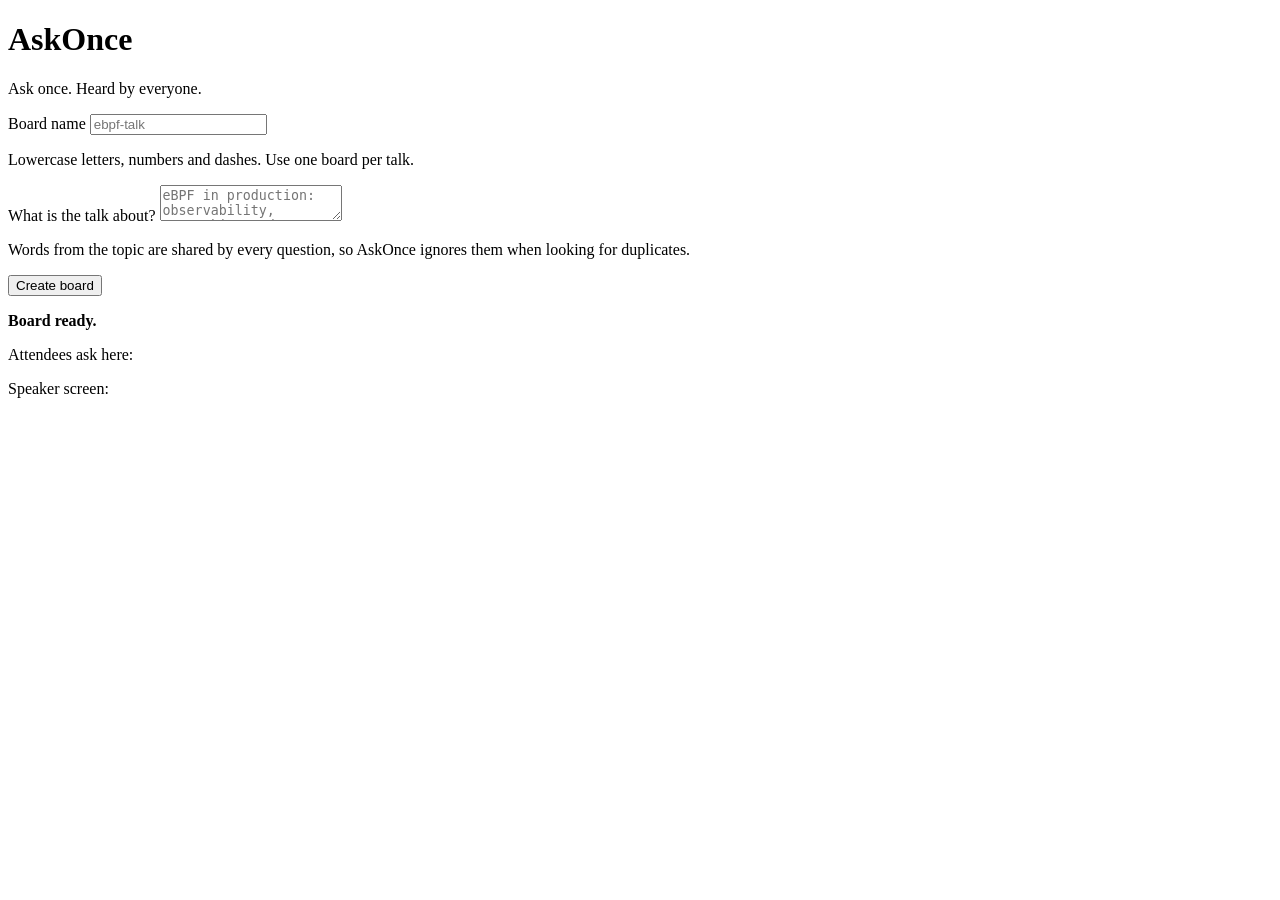
==== src/main/resources/static/index.html @ 6e835bf5 "feat: attendee ask page and live speaker board - index.html: create a board with its talk topic and " ====
<!doctype html>
<html lang="en">
<head>
  <meta charset="utf-8">
  <meta name="viewport" content="width=device-width, initial-scale=1">
  <title>AskOnce</title>
  <link rel="stylesheet" href="/css/askonce.css">
</head>
<body>
<main>
  <h1 class="brand">AskOnce</h1>
  <p class="tagline">Ask once. Heard by everyone.</p>

  <form id="create" class="card">
    <label for="board">Board name</label>
    <input id="board" required placeholder="ebpf-talk" pattern="[a-z0-9][a-z0-9-]{0,39}" autocomplete="off">
    <p class="hint">Lowercase letters, numbers and dashes. Use one board per talk.</p>

    <label for="topic">What is the talk about?</label>
    <textarea id="topic" required maxlength="1000"
              placeholder="eBPF in production: observability, networking and security in the Linux kernel"></textarea>
    <p class="hint">Words from the topic are shared by every question, so AskOnce ignores them when looking for duplicates.</p>

    <button type="submit">Create board</button>
    <p id="error" class="feedback hidden"></p>
  </form>

  <div id="links" class="card hidden">
    <p><strong>Board ready.</strong></p>
    <p>Attendees ask here: <a id="ask-link"></a></p>
    <p>Speaker screen: <a id="board-link"></a></p>
  </div>
</main>
<script src="/js/askonce.js"></script>
<script>
  const form = document.getElementById('create');
  form.addEventListener('submit', async (event) => {
    event.preventDefault();
    const board = document.getElementById('board').value.trim();
    const topic = document.getElementById('topic').value.trim();
    const error = document.getElementById('error');
    error.classList.add('hidden');
    try {
      await AskOnce.setTopic(board, topic);
      for (const [id, page] of [['ask-link', 'ask'], ['board-link', 'board']]) {
        const link = document.getElementById(id);
        link.href = `/${page}.html?board=${board}`;
        link.textContent = `${location.origin}/${page}.html?board=${board}`;
      }
      document.getElementById('links').classList.remove('hidden');
    } catch (e) {
      error.textContent = 'Could not create the board. Check the name and try again.';
      error.classList.remove('hidden');
    }
  });
</script>
</body>
</html>
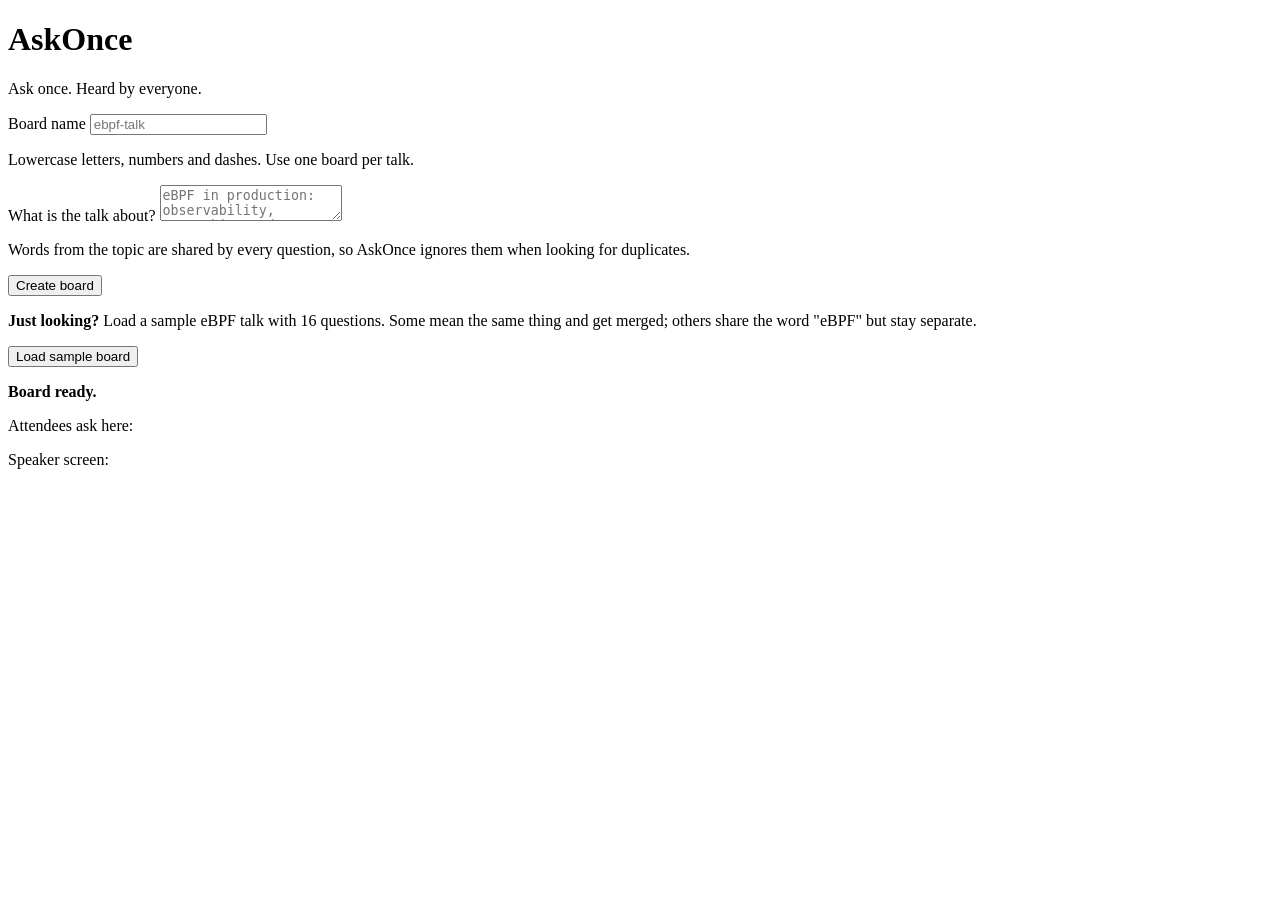
==== commit 3706f28e: "feat: sample board, board reset and no-cache static pages - "Load sample board" on the home page res" ====
--- a/src/main/resources/static/index.html
+++ b/src/main/resources/static/index.html
@@ -25,6 +25,13 @@
     <p id="error" class="feedback hidden"></p>
   </form>
 
+  <div class="card">
+    <p><strong>Just looking?</strong> Load a sample eBPF talk with 16 questions. Some mean the same thing and get merged;
+      others share the word "eBPF" but stay separate.</p>
+    <button id="sample" type="button" class="ghost">Load sample board</button>
+    <p id="sample-progress" class="hint hidden"></p>
+  </div>
+
   <div id="links" class="card hidden">
     <p><strong>Board ready.</strong></p>
     <p>Attendees ask here: <a id="ask-link"></a></p>
@@ -32,7 +39,41 @@
   </div>
 </main>
 <script src="/js/askonce.js"></script>
+<script src="/js/sample-questions.js"></script>
 <script>
+  function showLinks(board) {
+    for (const [id, page] of [['ask-link', 'ask'], ['board-link', 'board']]) {
+      const link = document.getElementById(id);
+      link.href = `/${page}.html?board=${board}`;
+      link.textContent = `${location.origin}/${page}.html?board=${board}`;
+    }
+    document.getElementById('links').classList.remove('hidden');
+  }
+
+  document.getElementById('sample').addEventListener('click', async (event) => {
+    const button = event.currentTarget;
+    const progress = document.getElementById('sample-progress');
+    const { board, topic, questions } = AskOnceSample;
+    button.disabled = true;
+    progress.classList.remove('hidden');
+    try {
+      progress.textContent = 'Resetting the sample board…';
+      await AskOnce.clear(board);
+      await AskOnce.setTopic(board, topic);
+      let merged = 0;
+      for (const [i, question] of questions.entries()) {
+        const result = await AskOnce.submit(board, question);
+        if (result.merged) merged++;
+        progress.textContent = `Asked ${i + 1} / ${questions.length} · ${merged} merged as duplicates`;
+      }
+      showLinks(board);
+    } catch {
+      progress.textContent = 'Could not load the sample board. Is the app connected to Elasticsearch?';
+    } finally {
+      button.disabled = false;
+    }
+  });
+
   const form = document.getElementById('create');
   form.addEventListener('submit', async (event) => {
     event.preventDefault();
@@ -42,12 +83,7 @@
     error.classList.add('hidden');
     try {
       await AskOnce.setTopic(board, topic);
-      for (const [id, page] of [['ask-link', 'ask'], ['board-link', 'board']]) {
-        const link = document.getElementById(id);
-        link.href = `/${page}.html?board=${board}`;
-        link.textContent = `${location.origin}/${page}.html?board=${board}`;
-      }
-      document.getElementById('links').classList.remove('hidden');
+      showLinks(board);
     } catch (e) {
       error.textContent = 'Could not create the board. Check the name and try again.';
       error.classList.remove('hidden');
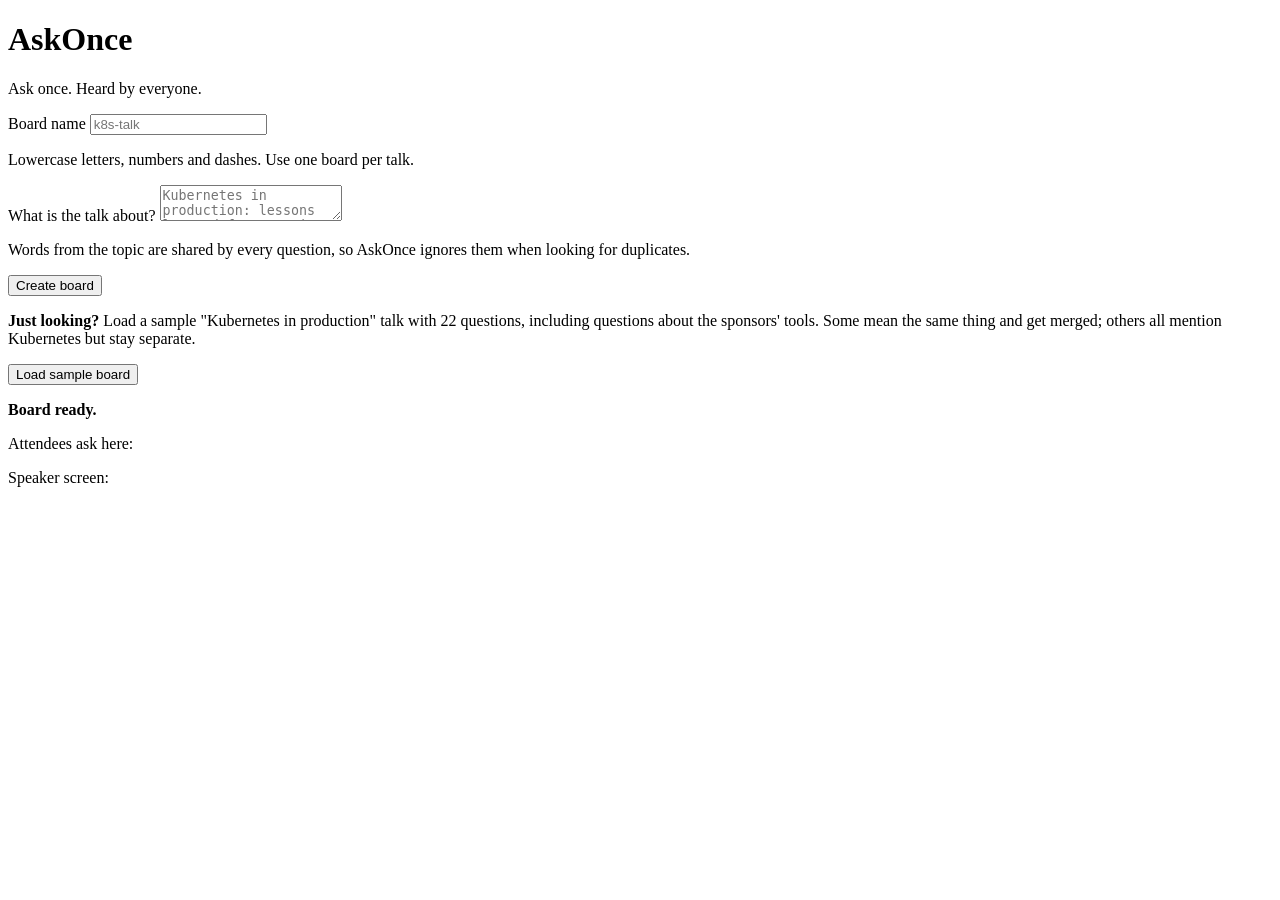
==== commit d727c402: "feat: demo talk is now "Kubernetes in production" with sponsor-tool questions - demo/questions.txt a" ====
--- a/src/main/resources/static/index.html
+++ b/src/main/resources/static/index.html
@@ -5,6 +5,7 @@
   <meta name="viewport" content="width=device-width, initial-scale=1">
   <title>AskOnce</title>
   <link rel="stylesheet" href="/css/askonce.css">
+  <script src="/js/rum.js"></script>
 </head>
 <body>
 <main>
@@ -13,12 +14,12 @@
 
   <form id="create" class="card">
     <label for="board">Board name</label>
-    <input id="board" required placeholder="ebpf-talk" pattern="[a-z0-9][a-z0-9-]{0,39}" autocomplete="off">
+    <input id="board" required placeholder="k8s-talk" pattern="[a-z0-9][a-z0-9-]{0,39}" autocomplete="off">
     <p class="hint">Lowercase letters, numbers and dashes. Use one board per talk.</p>
 
     <label for="topic">What is the talk about?</label>
     <textarea id="topic" required maxlength="1000"
-              placeholder="eBPF in production: observability, networking and security in the Linux kernel"></textarea>
+              placeholder="Kubernetes in production: lessons learned from running clusters at scale"></textarea>
     <p class="hint">Words from the topic are shared by every question, so AskOnce ignores them when looking for duplicates.</p>
 
     <button type="submit">Create board</button>
@@ -26,8 +27,8 @@
   </form>
 
   <div class="card">
-    <p><strong>Just looking?</strong> Load a sample eBPF talk with 16 questions. Some mean the same thing and get merged;
-      others share the word "eBPF" but stay separate.</p>
+    <p><strong>Just looking?</strong> Load a sample "Kubernetes in production" talk with 22 questions, including questions about
+      the sponsors' tools. Some mean the same thing and get merged; others all mention Kubernetes but stay separate.</p>
     <button id="sample" type="button" class="ghost">Load sample board</button>
     <p id="sample-progress" class="hint hidden"></p>
   </div>
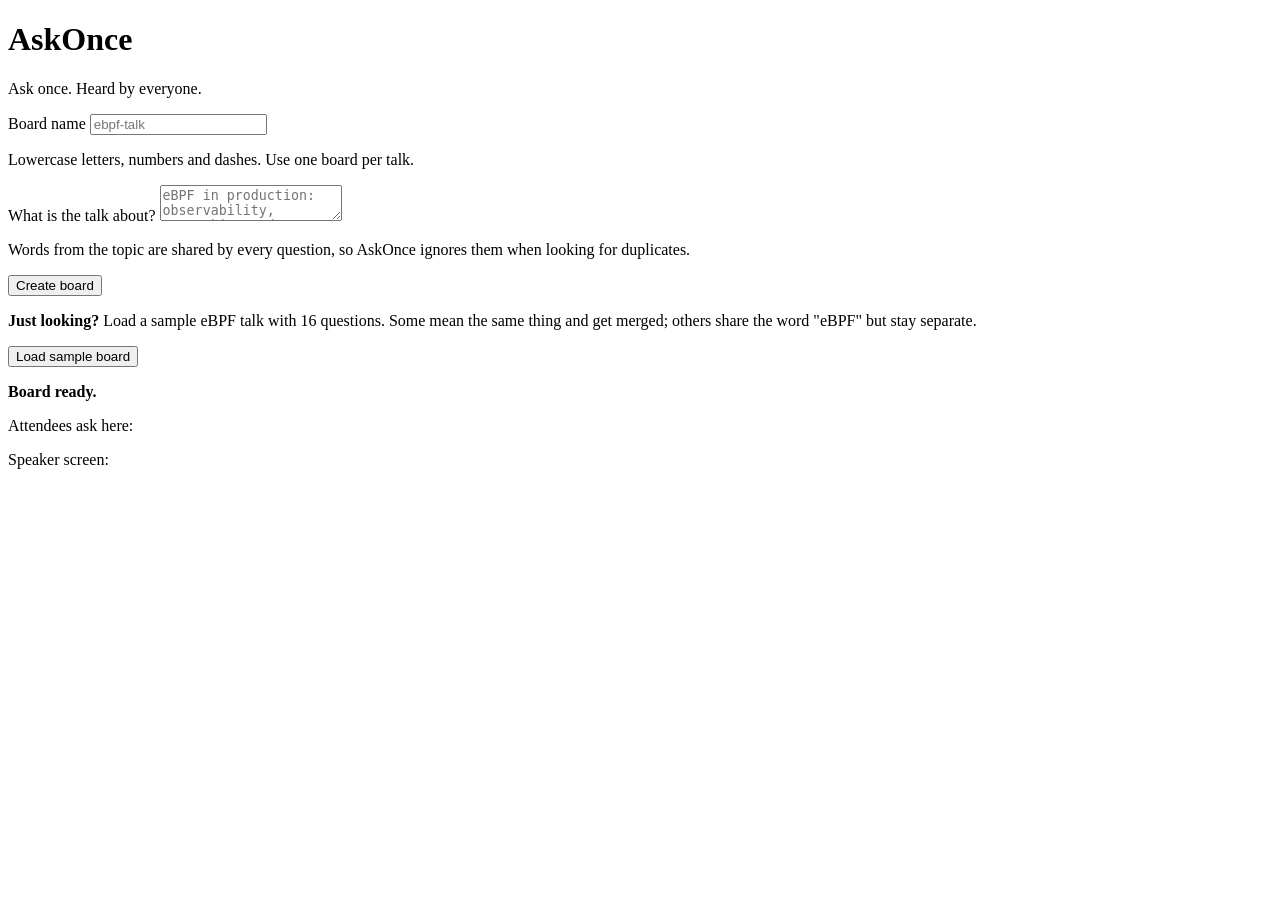
==== commit 87e74c74: "Merge pull request #11 from aimingforever/feature/david feat: Dash0 real-user monitoring in the brow" ====
--- a/src/main/resources/static/index.html
+++ b/src/main/resources/static/index.html
@@ -14,12 +14,12 @@
 
   <form id="create" class="card">
     <label for="board">Board name</label>
-    <input id="board" required placeholder="k8s-talk" pattern="[a-z0-9][a-z0-9-]{0,39}" autocomplete="off">
+    <input id="board" required placeholder="ebpf-talk" pattern="[a-z0-9][a-z0-9-]{0,39}" autocomplete="off">
     <p class="hint">Lowercase letters, numbers and dashes. Use one board per talk.</p>
 
     <label for="topic">What is the talk about?</label>
     <textarea id="topic" required maxlength="1000"
-              placeholder="Kubernetes in production: lessons learned from running clusters at scale"></textarea>
+              placeholder="eBPF in production: observability, networking and security in the Linux kernel"></textarea>
     <p class="hint">Words from the topic are shared by every question, so AskOnce ignores them when looking for duplicates.</p>
 
     <button type="submit">Create board</button>
@@ -27,8 +27,8 @@
   </form>
 
   <div class="card">
-    <p><strong>Just looking?</strong> Load a sample "Kubernetes in production" talk with 22 questions, including questions about
-      the sponsors' tools. Some mean the same thing and get merged; others all mention Kubernetes but stay separate.</p>
+    <p><strong>Just looking?</strong> Load a sample eBPF talk with 16 questions. Some mean the same thing and get merged;
+      others share the word "eBPF" but stay separate.</p>
     <button id="sample" type="button" class="ghost">Load sample board</button>
     <p id="sample-progress" class="hint hidden"></p>
   </div>
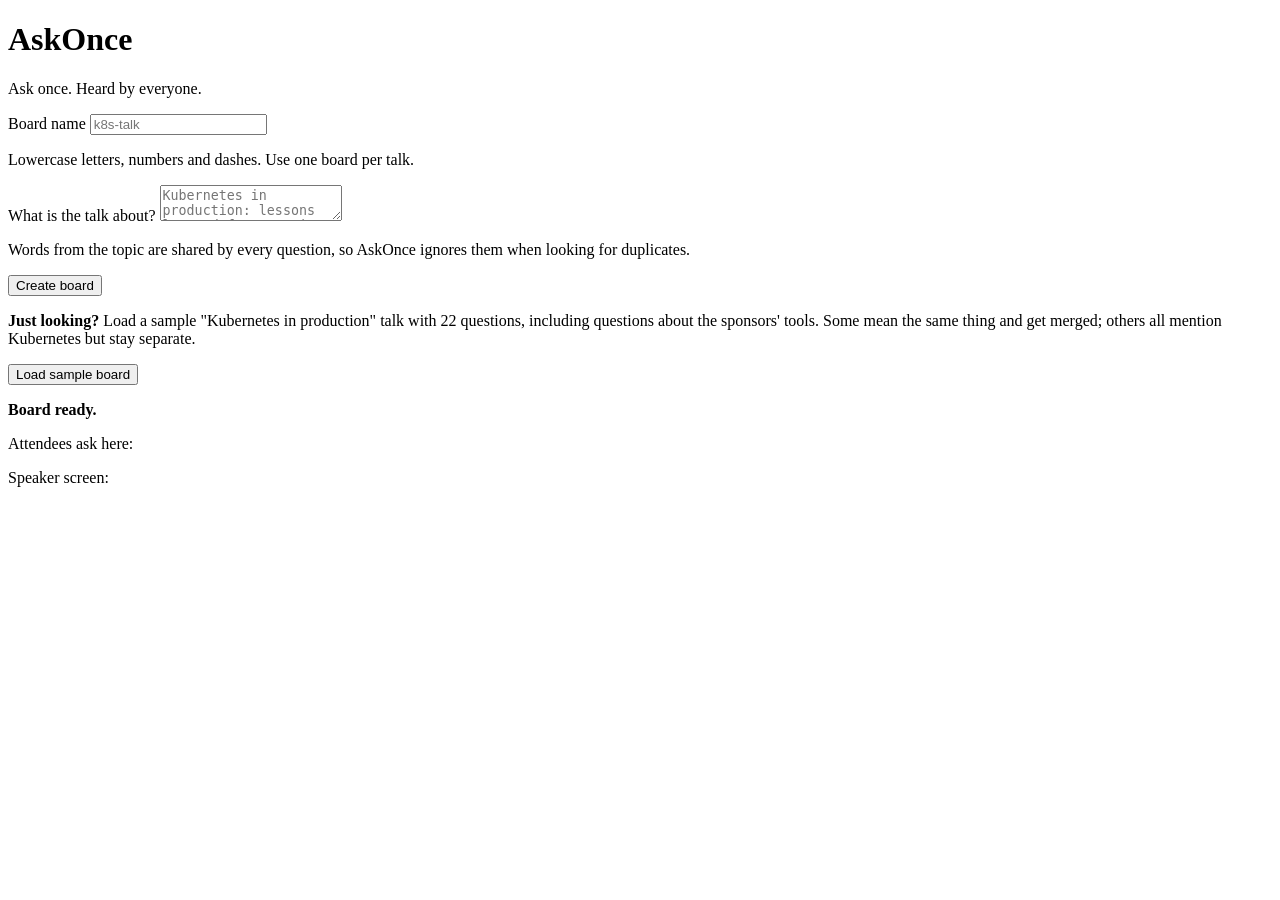
==== commit 2137996d: "Merge pull request #12 from aimingforever/feature/david feat: Kubernetes demo talk, CI, and Gitar re" ====
--- a/src/main/resources/static/index.html
+++ b/src/main/resources/static/index.html
@@ -14,12 +14,12 @@
 
   <form id="create" class="card">
     <label for="board">Board name</label>
-    <input id="board" required placeholder="ebpf-talk" pattern="[a-z0-9][a-z0-9-]{0,39}" autocomplete="off">
+    <input id="board" required placeholder="k8s-talk" pattern="[a-z0-9][a-z0-9-]{0,39}" autocomplete="off">
     <p class="hint">Lowercase letters, numbers and dashes. Use one board per talk.</p>
 
     <label for="topic">What is the talk about?</label>
     <textarea id="topic" required maxlength="1000"
-              placeholder="eBPF in production: observability, networking and security in the Linux kernel"></textarea>
+              placeholder="Kubernetes in production: lessons learned from running clusters at scale"></textarea>
     <p class="hint">Words from the topic are shared by every question, so AskOnce ignores them when looking for duplicates.</p>
 
     <button type="submit">Create board</button>
@@ -27,8 +27,8 @@
   </form>
 
   <div class="card">
-    <p><strong>Just looking?</strong> Load a sample eBPF talk with 16 questions. Some mean the same thing and get merged;
-      others share the word "eBPF" but stay separate.</p>
+    <p><strong>Just looking?</strong> Load a sample "Kubernetes in production" talk with 22 questions, including questions about
+      the sponsors' tools. Some mean the same thing and get merged; others all mention Kubernetes but stay separate.</p>
     <button id="sample" type="button" class="ghost">Load sample board</button>
     <p id="sample-progress" class="hint hidden"></p>
   </div>
